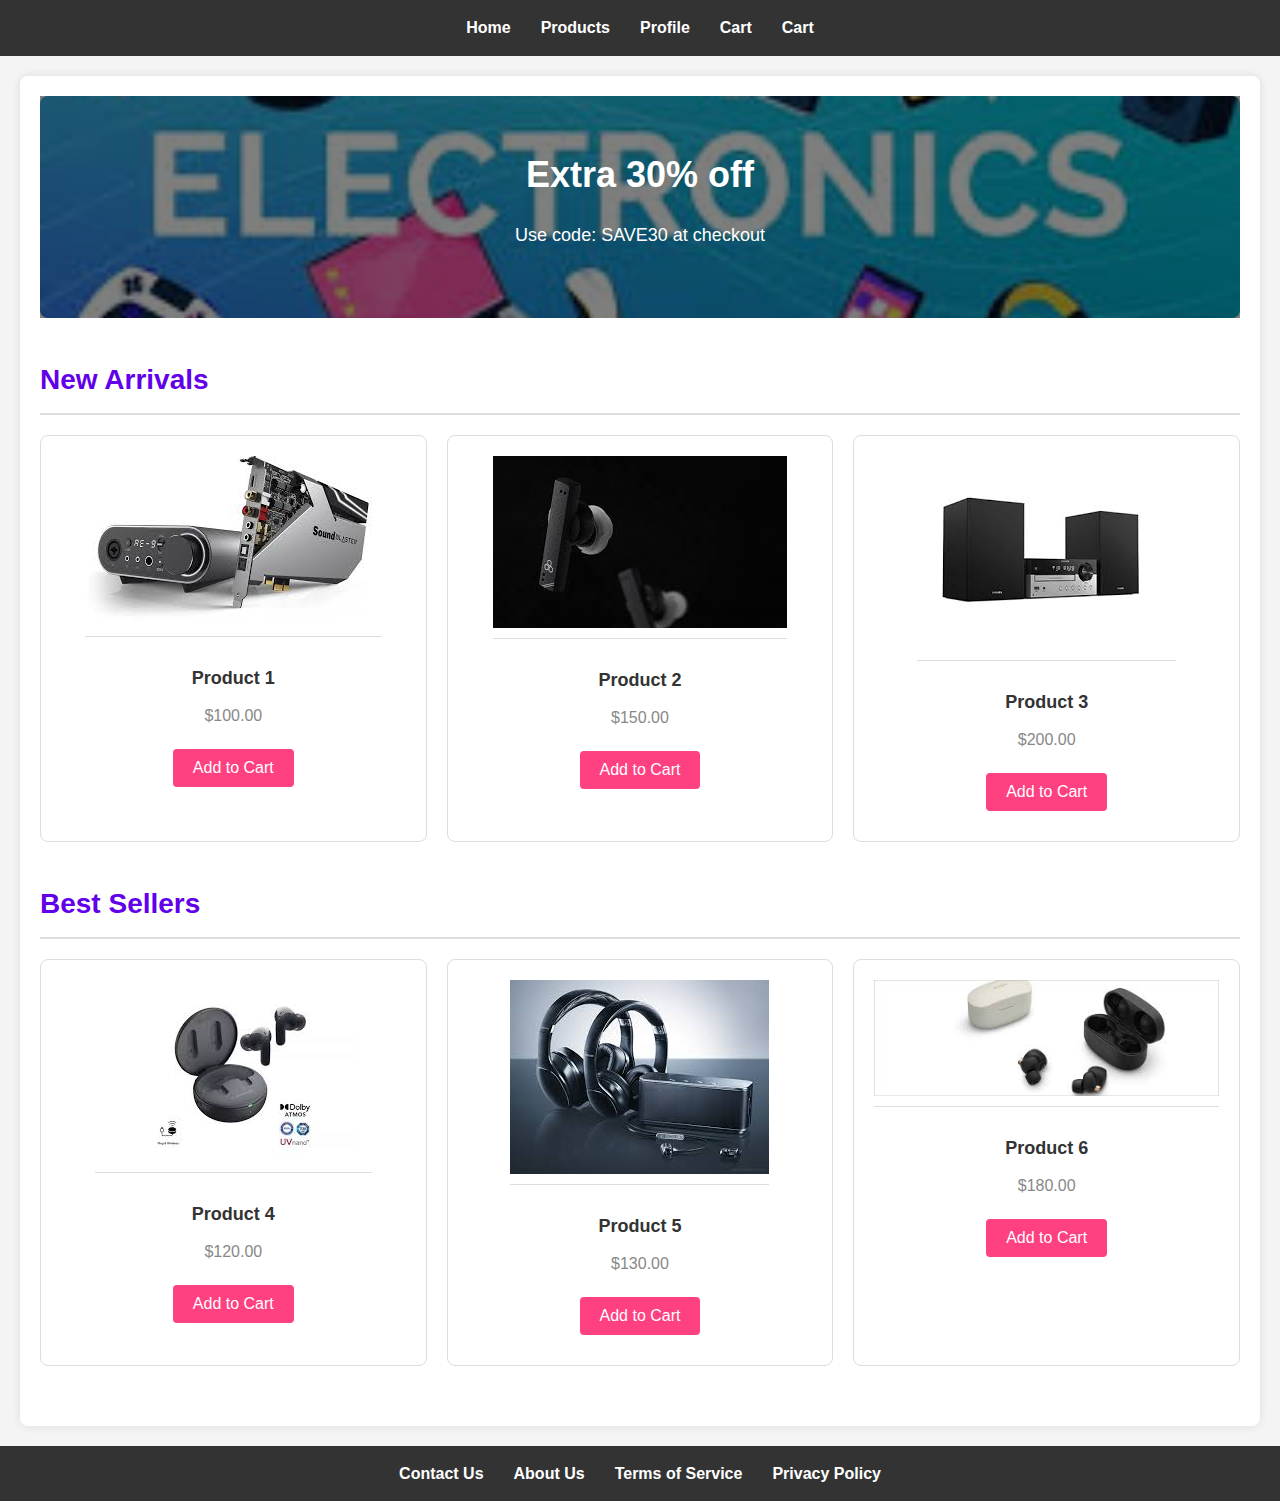
==== index.html @ db0129ad "first commit" ====
<!DOCTYPE html>
<html lang="en">
<head>
    <meta charset="UTF-8">
    <meta name="viewport" content="width=device-width, initial-scale=1.0">
    <title>Home - ECommerce</title>
    <link rel="stylesheet" href="style.css">
</head>
<body>
    <header>
        <nav>
            <ul>
                <li><a href="index.html">Home</a></li>
                <li><a href="products.html">Products</a></li>
                <li><a href="profile.html">Profile</a></li>
                <li><a href="cart.html">Cart</a></li>
                <li><a href="register.html">Cart</a></li>
            </ul>
        </nav>
    </header>
    <main>
        <section id="banner" style="background-image: url('images (1).jpeg');">
            <h1>Extra 30% off</h1>
            <p>Use code: SAVE30 at checkout</p>
        </section>
        <section id="highlights">
            <h2>New Arrivals</h2>
            <div class="product-grid">
                <div class="product-item">
                    <img src="images (3).jpeg" alt="Product 1">
                    <h3>Product 1</h3>
                    <p>$100.00</p>
                    <button>Add to Cart</button>
                </div>
                <div class="product-item">
                    <img src="images (4).jpeg" alt="Product 2">
                    <h3>Product 2</h3>
                    <p>$150.00</p>
                    <button>Add to Cart</button>
                </div>
                <div class="product-item">
                    <img src="images (5).jpeg" alt="Product 3">
                    <h3>Product 3</h3>
                    <p>$200.00</p>
                    <button>Add to Cart</button>
                </div>
            </div>
        </section>
        <section id="best-sellers">
            <h2>Best Sellers</h2>
            <div class="product-grid">
                <div class="product-item">
                    <img src="images (6).jpeg" alt="Product 4">
                    <h3>Product 4</h3>
                    <p>$120.00</p>
                    <button>Add to Cart</button>
                </div>
                <div class="product-item">
                    <img src="images(7).jpeg" alt="Product 5">
                    <h3>Product 5</h3>
                    <p>$130.00</p>
                    <button>Add to Cart</button>
                </div>
                <div class="product-item">
                    <img src="images (8).jpeg" alt="Product 6">
                    <h3>Product 6</h3>
                    <p>$180.00</p>
                    <button>Add to Cart</button>
                </div>
            </div>
        </section>
    </main>
    <footer>
        <ul>
            <li><a href="#">Contact Us</a></li>
            <li><a href="#">About Us</a></li>
            <li><a href="#">Terms of Service</a></li>
            <li><a href="#">Privacy Policy</a></li>
        </ul>
    </footer>
</body>
</html>
---- style.css ----
/* General Styles */
body {
    font-family: 'Helvetica Neue', Arial, sans-serif;
    margin: 0;
    padding: 0;
    background-color: #f4f4f4;
    color: #333;
    line-height: 1.6;
}

header, footer {
    background-color: #333;
    color: white;
    padding: 15px 0;
    text-align: center;
}

header nav ul, footer ul {
    list-style: none;
    padding: 0;
    margin: 0;
    display: flex;
    justify-content: center;
}

header nav ul li, footer ul li {
    margin: 0 15px;
}

header nav ul li a, footer ul li a {
    color: white;
    text-decoration: none;
    font-weight: bold;
}

header nav ul li a:hover, footer ul li a:hover {
    text-decoration: underline;
}

/* Main Content */
main {
    padding: 20px;
    background-color: white;
    box-shadow: 0 0 10px rgba(0, 0, 0, 0.1);
    margin: 20px auto;
    max-width: 1200px;
    border-radius: 8px;
}

/* Banner */
#banner {
    position: relative;
    background-size: cover;
    background-position: center;
    color: white;
    text-align: center;
    padding: 50px 20px;
    margin-bottom: 40px;
    border-radius: 8px;
}

#banner::before {
    content: '';
    position: absolute;
    top: 0;
    left: 0;
    width: 100%;
    height: 100%;
    background: rgba(0, 0, 0, 0.5); /* Add a semi-transparent overlay */
    z-index: 1;
}

#banner h1, #banner p {
    position: relative;
    z-index: 2;
}

#banner h1 {
    font-size: 36px;
    margin: 0 0 10px;
}

#banner p {
    font-size: 18px;
}

/* Sections */
section {
    margin-bottom: 40px;
}

h2 {
    color: #6200ea;
    font-size: 28px;
    border-bottom: 2px solid #ddd;
    padding-bottom: 10px;
    margin-bottom: 20px;
}

/* Product Grid */
.product-grid {
    display: grid;
    grid-template-columns: repeat(auto-fit, minmax(250px, 1fr));
    gap: 20px;
}

.product-item {
    background-color: #fff;
    border: 1px solid #ddd;
    border-radius: 8px;
    text-align: center;
    padding: 20px;
    transition: transform 0.3s, box-shadow 0.3s;
}

.product-item img {
    max-width: 100%;
    height: auto;
    border-bottom: 1px solid #ddd;
    padding-bottom: 10px;
    margin-bottom: 10px;
}

.product-item h3 {
    margin: 10px 0;
    font-size: 18px;
    color: #333;
}

.product-item p {
    color: #888;
    margin: 10px 0;
    font-size: 16px;
}

.product-item button {
    background-color: #ff4081;
    border: none;
    color: white;
    padding: 10px 20px;
    text-align: center;
    display: inline-block;
    font-size: 16px;
    margin: 10px 0;
    cursor: pointer;
    border-radius: 4px;
    transition: background-color 0.3s;
}

.product-item button:hover {
    background-color: #e03070;
}

.product-item:hover {
    transform: translateY(-5px);
    box-shadow: 0 0 15px rgba(0, 0, 0, 0.2);
}

/* Profile Page */
#user-info form {
    display: flex;
    flex-direction: column;
    gap: 15px;
}

#user-info label, #user-info input {
    font-size: 16px;
    margin-bottom: 10px;
}

#order-history table {
    width: 100%;
    border-collapse: collapse;
    margin-top: 20px;
}

#order-history th, #order-history td {
    padding: 10px;
    border: 1px solid #ddd;
    text-align: left;
}

#order-history th {
    background-color: #f4f4f4;
}

/* Cart Page */
#cart-items, #order-summary {
    margin-bottom: 20px;
}

#checkout-button {
    display: block;
    width: 100%;
    padding: 15px;
    font-size: 18px;
    background-color: #ff4081;
    border: none;
    color: white;
    cursor: pointer;
    border-radius: 4px;
    transition: background-color 0.3s;
}

#checkout-button:hover {
    background-color: #e03070;
}

/* Login and Registration Pages */
form {
    display: flex;
    flex-direction: column;
    gap: 15px;
    max-width: 400px;
    margin: auto;
}

label {
    font-size: 16px;
}

input {
    padding: 10px;
    font-size: 16px;
    border: 1px solid #ddd;
    border-radius: 4px;
}

button {
    background-color: #ff4081;
    border: none;
    color: white;
    padding: 10px 20px;
    text-align: center;
    display: inline-block;
    font-size: 16px;
    cursor: pointer;
    border-radius: 4px;
    transition: background-color 0.3s;
}

button:hover {
    background-color: #e03070;
}
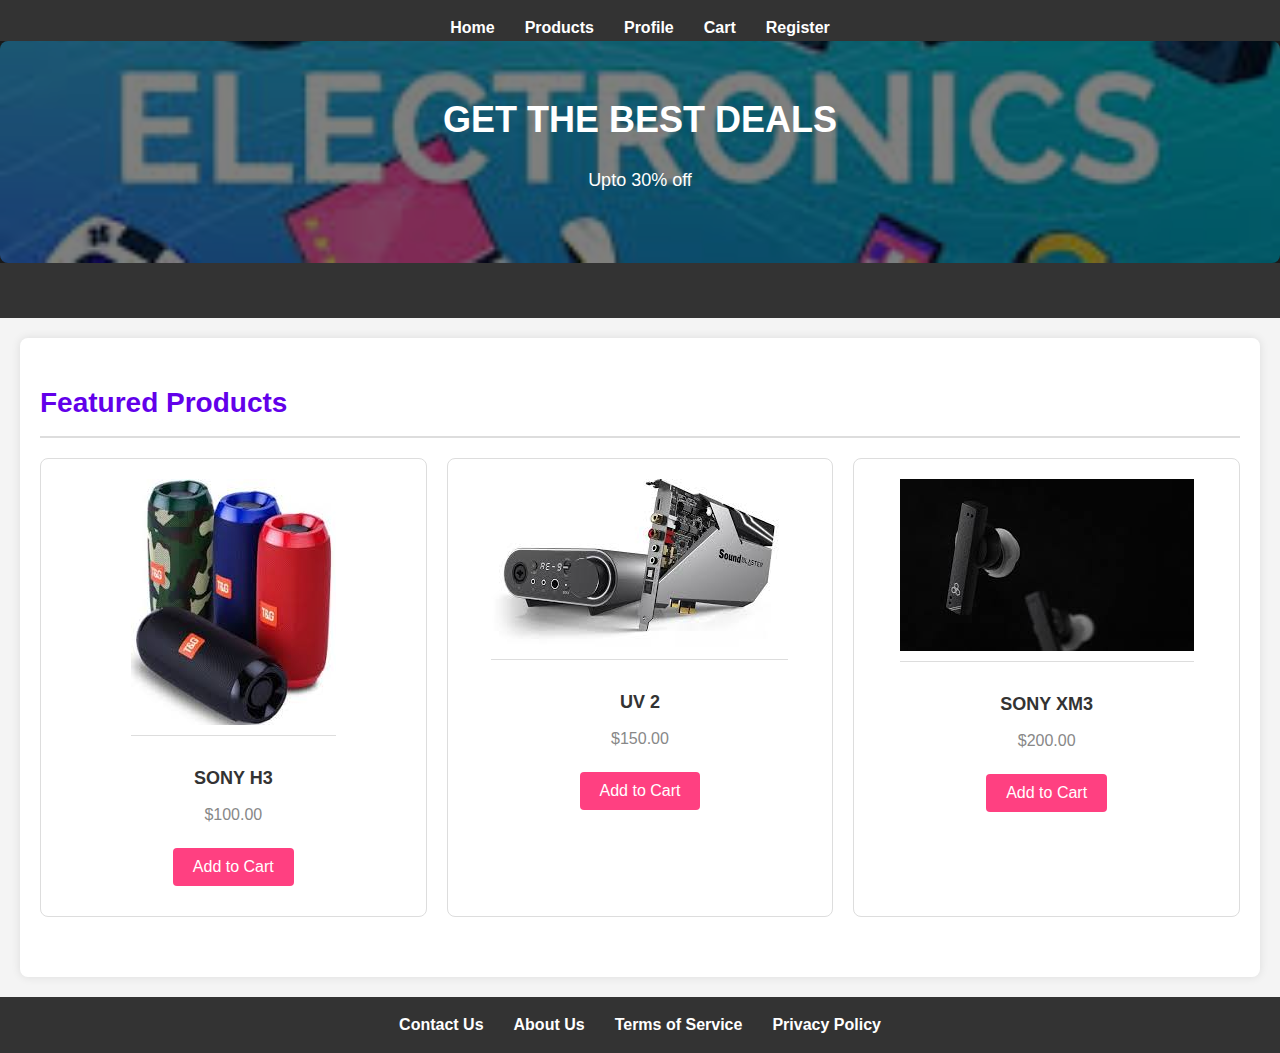
==== commit 37623204: "added new pages" ====
--- a/index.html
+++ b/index.html
@@ -14,57 +14,36 @@
                 <li><a href="products.html">Products</a></li>
                 <li><a href="profile.html">Profile</a></li>
                 <li><a href="cart.html">Cart</a></li>
-                <li><a href="register.html">Cart</a></li>
+                <li><a href="register.html">Register</a></li>
             </ul>
         </nav>
+        <section id="banner" style="background-image:url(images\ \(1\).jpeg)">
+            <h1>GET THE BEST DEALS </h1>
+            <p>Upto 30% off</p>
+
+        </section>
     </header>
+
     <main>
-        <section id="banner" style="background-image: url('images (1).jpeg');">
-            <h1>Extra 30% off</h1>
-            <p>Use code: SAVE30 at checkout</p>
-        </section>
-        <section id="highlights">
-            <h2>New Arrivals</h2>
+        <section id="featured-products">
+            <h2>Featured Products</h2>
             <div class="product-grid">
-                <div class="product-item">
-                    <img src="images (3).jpeg" alt="Product 1">
-                    <h3>Product 1</h3>
+                <div class="product-item" data-id="1">
+                    <img src="images (2).jpeg" alt="Product 1">
+                    <h3>SONY H3</h3>
                     <p>$100.00</p>
                     <button>Add to Cart</button>
                 </div>
-                <div class="product-item">
-                    <img src="images (4).jpeg" alt="Product 2">
-                    <h3>Product 2</h3>
+                <div class="product-item" data-id="2">
+                    <img src="images (3).jpeg" alt="Product 2">
+                    <h3>UV 2</h3>
                     <p>$150.00</p>
                     <button>Add to Cart</button>
                 </div>
-                <div class="product-item">
-                    <img src="images (5).jpeg" alt="Product 3">
-                    <h3>Product 3</h3>
+                <div class="product-item" data-id="3">
+                    <img src="images (4).jpeg" alt="Product 3">
+                    <h3>SONY XM3</h3>
                     <p>$200.00</p>
-                    <button>Add to Cart</button>
-                </div>
-            </div>
-        </section>
-        <section id="best-sellers">
-            <h2>Best Sellers</h2>
-            <div class="product-grid">
-                <div class="product-item">
-                    <img src="images (6).jpeg" alt="Product 4">
-                    <h3>Product 4</h3>
-                    <p>$120.00</p>
-                    <button>Add to Cart</button>
-                </div>
-                <div class="product-item">
-                    <img src="images(7).jpeg" alt="Product 5">
-                    <h3>Product 5</h3>
-                    <p>$130.00</p>
-                    <button>Add to Cart</button>
-                </div>
-                <div class="product-item">
-                    <img src="images (8).jpeg" alt="Product 6">
-                    <h3>Product 6</h3>
-                    <p>$180.00</p>
                     <button>Add to Cart</button>
                 </div>
             </div>
